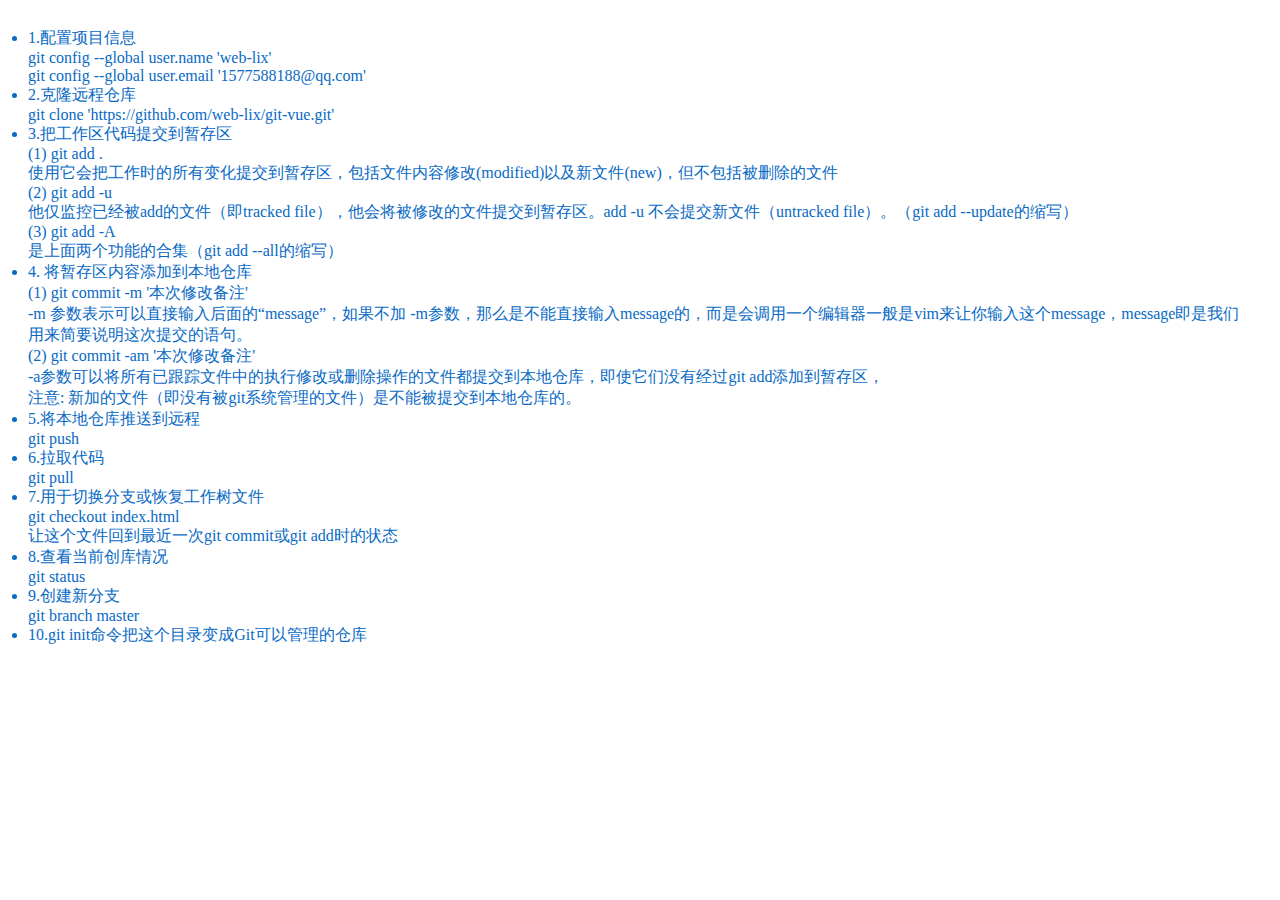
==== index.html @ c50b9e2a "init" ====
<html>

<head>
  <title>git学习笔记</title>
  <link rel="stylesheet" href="css/index.css" />
</head>

<body>
  <ul class="ul wrap">
    <li>
      <div>1.配置项目信息</div>
      <div>git config --global user.name 'web-lix'</div>
      <div>git config --global user.email '1577588188@qq.com'</div>
    </li>
    <li>
      <div>2.克隆远程仓库</div>
      <div>git clone 'https://github.com/web-lix/git-vue.git'</div>
    </li>
    <li>
      <div>3.把工作区代码提交到暂存区</div>
      <div>(1) git add .</div>
      <div>使用它会把工作时的所有变化提交到暂存区，包括文件内容修改(modified)以及新文件(new)，但不包括被删除的文件</div>
      <div>(2) git add -u</div>
      <div>他仅监控已经被add的文件（即tracked file），他会将被修改的文件提交到暂存区。add -u 不会提交新文件（untracked file）。（git add --update的缩写）</div>
      <div>(3) git add -A</div>
      <div>是上面两个功能的合集（git add --all的缩写）</div>
    </li>
    <li>
      <div>4. 将暂存区内容添加到本地仓库</div>
      <div>(1) git commit -m '本次修改备注'</div>
      <div>-m 参数表示可以直接输入后面的“message”，如果不加 -m参数，那么是不能直接输入message的，而是会调用一个编辑器一般是vim来让你输入这个message，message即是我们用来简要说明这次提交的语句。</div>
      <div>(2) git commit -am '本次修改备注'</div>
      <div>-a参数可以将所有已跟踪文件中的执行修改或删除操作的文件都提交到本地仓库，即使它们没有经过git add添加到暂存区，</div>
      <div>注意: 新加的文件（即没有被git系统管理的文件）是不能被提交到本地仓库的。</div>
    </li>
    <li>
      <div>5.将本地仓库推送到远程</div>
      <a>git push </a>
    </li>
    <li>
      <div>6.拉取代码</div>
      <div>git pull</div>
    </li>
    <li>
      <div>7.用于切换分支或恢复工作树文件</div>
      <div>git checkout index.html</div>
      <div>让这个文件回到最近一次git commit或git add时的状态</div>
    </li>
    <li>
      <div>8.查看当前创库情况</div>
      <div>git status</div>
    </li>
    <li>
      <div>9.创建新分支</div>
      <div>git branch master</div>
    </li>
    <li>
      <div>10.git init命令把这个目录变成Git可以管理的仓库</div>
    </li>
  </ul>
</body>

</html>
---- css/index.css ----
.ul{
  padding: 20px;
}
.wrap{
  color: #086ac5;
}
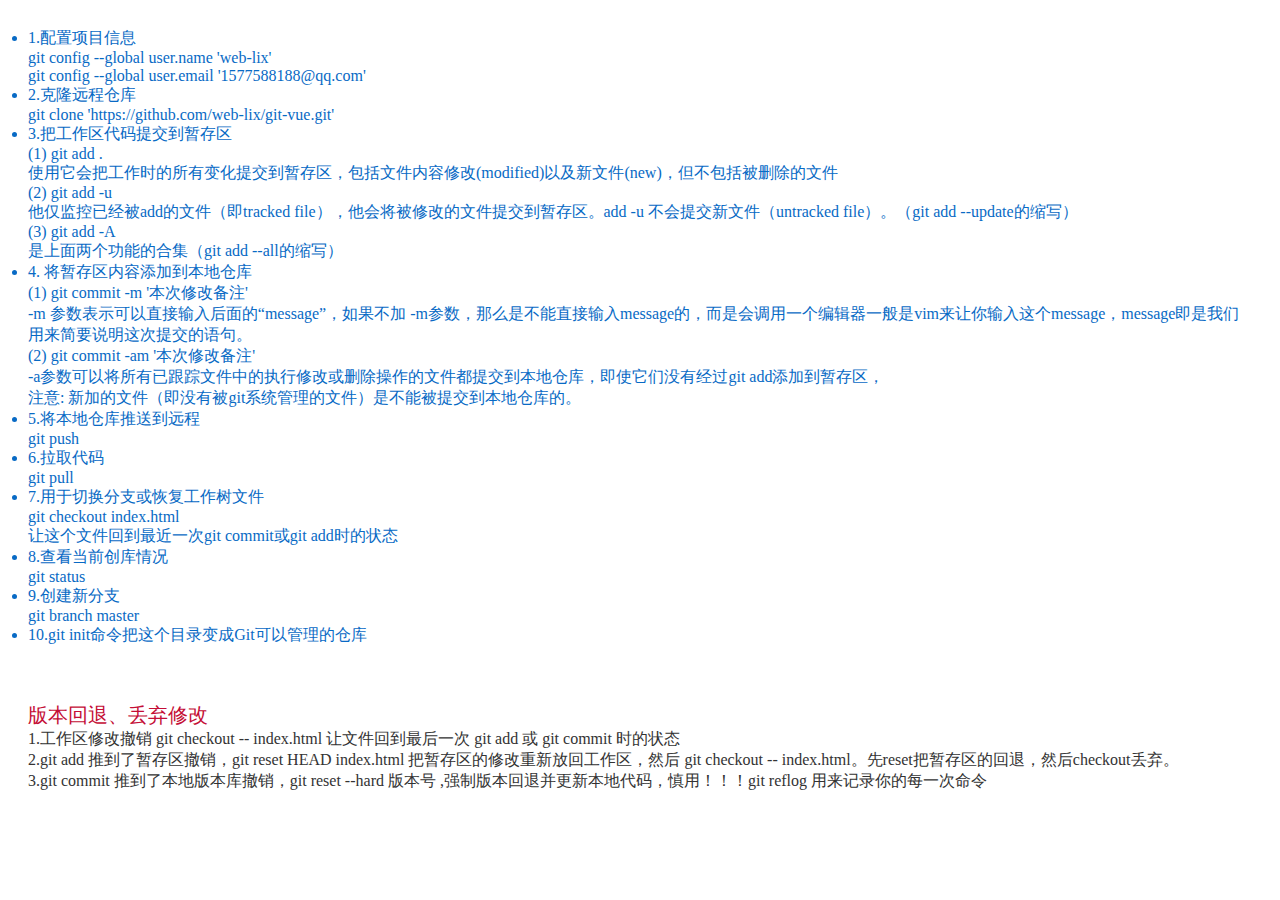
==== commit bf5ff68a: "版本回退" ====
--- a/index.html
+++ b/index.html
@@ -58,6 +58,17 @@
       <div>10.git init命令把这个目录变成Git可以管理的仓库</div>
     </li>
   </ul>
+  <div class="box">
+    <div class="title">版本回退、丢弃修改</div>
+    <div class="live">1.工作区修改撤销 git checkout -- index.html 让文件回到最后一次 git add 或 git commit 时的状态</div>
+    <div class="live">2.git add 推到了暂存区撤销，git reset HEAD index.html 把暂存区的修改重新放回工作区，然后 git checkout -- index.html。先reset把暂存区的回退，然后checkout丢弃。</div>
+    <div class="live">3.git commit 推到了本地版本库撤销，git reset --hard 版本号 ,强制版本回退并更新本地代码，慎用！！！git reflog 用来记录你的每一次命令 </div>
+    <div class="live"></div>
+    <div class="live"></div>
+    <div class="live"></div>
+    <div class="live"></div>
+    <div class="live"></div>
+  </div>
 </body>
 
 </html>
--- a/css/index.css
+++ b/css/index.css
@@ -3,4 +3,12 @@
 }
 .wrap{
   color: #086ac5;
+}
+.box{
+  padding: 20px;
+  color: #333;
+}
+.box .title{
+  font-size: 20px;
+  color: #c40d35;
 }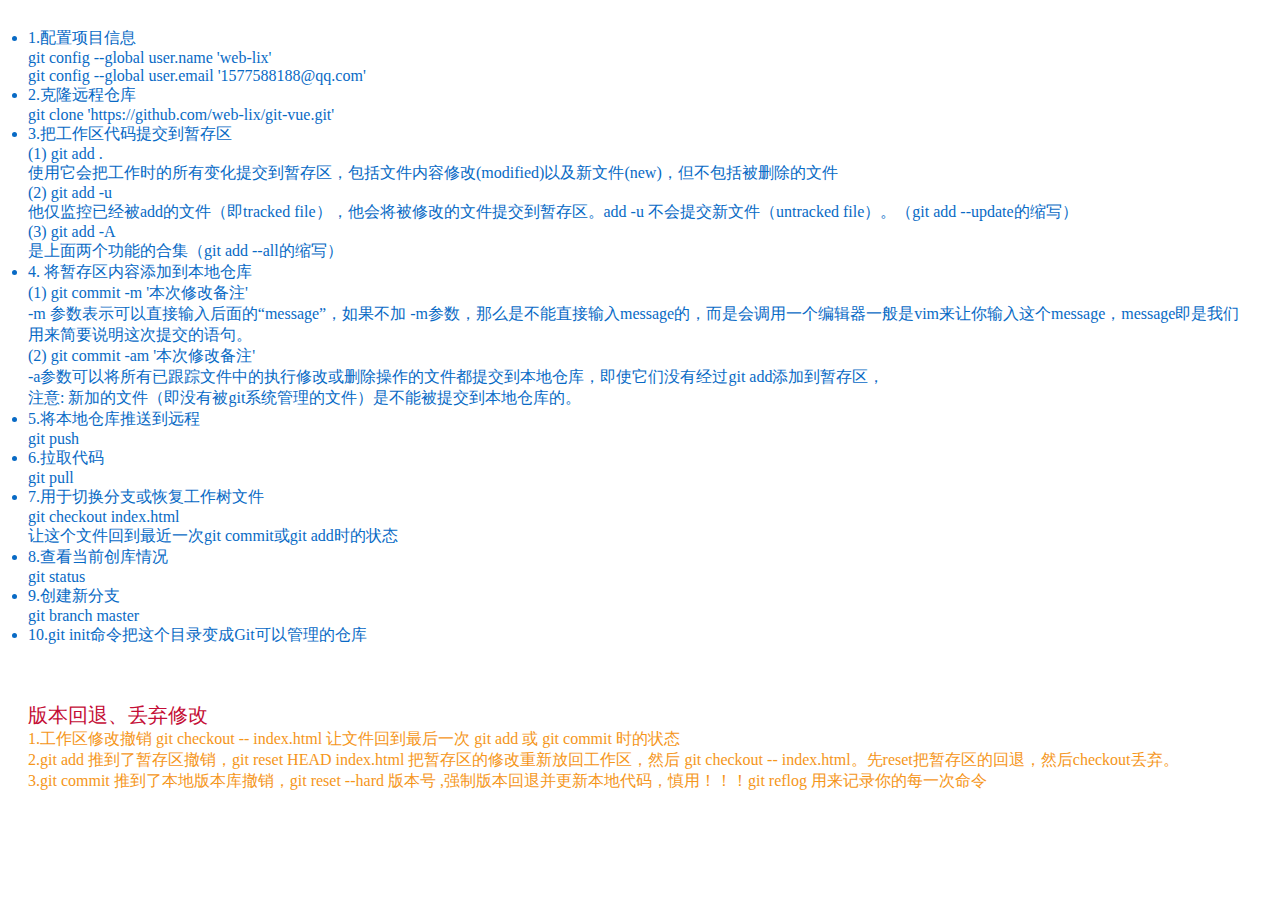
==== commit 781293b7: "dd" ====
--- a/index.html
+++ b/index.html
@@ -1,74 +1,111 @@
 <html>
+  <head>
+    <title>git学习笔记</title>
+    <link rel="stylesheet" href="css/index.css" />
+  </head>
 
-<head>
-  <title>git学习笔记</title>
-  <link rel="stylesheet" href="css/index.css" />
-</head>
-
-<body>
-  <ul class="ul wrap">
-    <li>
-      <div>1.配置项目信息</div>
-      <div>git config --global user.name 'web-lix'</div>
-      <div>git config --global user.email '1577588188@qq.com'</div>
-    </li>
-    <li>
-      <div>2.克隆远程仓库</div>
-      <div>git clone 'https://github.com/web-lix/git-vue.git'</div>
-    </li>
-    <li>
-      <div>3.把工作区代码提交到暂存区</div>
-      <div>(1) git add .</div>
-      <div>使用它会把工作时的所有变化提交到暂存区，包括文件内容修改(modified)以及新文件(new)，但不包括被删除的文件</div>
-      <div>(2) git add -u</div>
-      <div>他仅监控已经被add的文件（即tracked file），他会将被修改的文件提交到暂存区。add -u 不会提交新文件（untracked file）。（git add --update的缩写）</div>
-      <div>(3) git add -A</div>
-      <div>是上面两个功能的合集（git add --all的缩写）</div>
-    </li>
-    <li>
-      <div>4. 将暂存区内容添加到本地仓库</div>
-      <div>(1) git commit -m '本次修改备注'</div>
-      <div>-m 参数表示可以直接输入后面的“message”，如果不加 -m参数，那么是不能直接输入message的，而是会调用一个编辑器一般是vim来让你输入这个message，message即是我们用来简要说明这次提交的语句。</div>
-      <div>(2) git commit -am '本次修改备注'</div>
-      <div>-a参数可以将所有已跟踪文件中的执行修改或删除操作的文件都提交到本地仓库，即使它们没有经过git add添加到暂存区，</div>
-      <div>注意: 新加的文件（即没有被git系统管理的文件）是不能被提交到本地仓库的。</div>
-    </li>
-    <li>
-      <div>5.将本地仓库推送到远程</div>
-      <a>git push </a>
-    </li>
-    <li>
-      <div>6.拉取代码</div>
-      <div>git pull</div>
-    </li>
-    <li>
-      <div>7.用于切换分支或恢复工作树文件</div>
-      <div>git checkout index.html</div>
-      <div>让这个文件回到最近一次git commit或git add时的状态</div>
-    </li>
-    <li>
-      <div>8.查看当前创库情况</div>
-      <div>git status</div>
-    </li>
-    <li>
-      <div>9.创建新分支</div>
-      <div>git branch master</div>
-    </li>
-    <li>
-      <div>10.git init命令把这个目录变成Git可以管理的仓库</div>
-    </li>
-  </ul>
-  <div class="box">
-    <div class="title">版本回退、丢弃修改</div>
-    <div class="live">1.工作区修改撤销 git checkout -- index.html 让文件回到最后一次 git add 或 git commit 时的状态</div>
-    <div class="live">2.git add 推到了暂存区撤销，git reset HEAD index.html 把暂存区的修改重新放回工作区，然后 git checkout -- index.html。先reset把暂存区的回退，然后checkout丢弃。</div>
-    <div class="live">3.git commit 推到了本地版本库撤销，git reset --hard 版本号 ,强制版本回退并更新本地代码，慎用！！！git reflog 用来记录你的每一次命令 </div>
-    <div class="live"></div>
-    <div class="live"></div>
-    <div class="live"></div>
-    <div class="live"></div>
-    <div class="live"></div>
-  </div>
-</body>
-
+  <body>
+    <ul class="ul wrap">
+      <li>
+        <div>1.配置项目信息</div>
+        <div>git config --global user.name 'web-lix'</div>
+        <div>git config --global user.email '1577588188@qq.com'</div>
+      </li>
+      <li>
+        <div>2.克隆远程仓库</div>
+        <div>git clone 'https://github.com/web-lix/git-vue.git'</div>
+      </li>
+      <li>
+        <div>3.把工作区代码提交到暂存区</div>
+        <div>(1) git add .</div>
+        <div>
+          使用它会把工作时的所有变化提交到暂存区，包括文件内容修改(modified)以及新文件(new)，但不包括被删除的文件
+        </div>
+        <div>(2) git add -u</div>
+        <div>
+          他仅监控已经被add的文件（即tracked
+          file），他会将被修改的文件提交到暂存区。add -u
+          不会提交新文件（untracked file）。（git add --update的缩写）
+        </div>
+        <div>(3) git add -A</div>
+        <div>是上面两个功能的合集（git add --all的缩写）</div>
+      </li>
+      <li>
+        <div>4. 将暂存区内容添加到本地仓库</div>
+        <div>(1) git commit -m '本次修改备注'</div>
+        <div>
+          -m 参数表示可以直接输入后面的“message”，如果不加
+          -m参数，那么是不能直接输入message的，而是会调用一个编辑器一般是vim来让你输入这个message，message即是我们用来简要说明这次提交的语句。
+        </div>
+        <div>(2) git commit -am '本次修改备注'</div>
+        <div>
+          -a参数可以将所有已跟踪文件中的执行修改或删除操作的文件都提交到本地仓库，即使它们没有经过git
+          add添加到暂存区，
+        </div>
+        <div>
+          注意:
+          新加的文件（即没有被git系统管理的文件）是不能被提交到本地仓库的。
+        </div>
+      </li>
+      <li>
+        <div>5.将本地仓库推送到远程</div>
+        <a>git push </a>
+      </li>
+      <li>
+        <div>6.拉取代码</div>
+        <div>git pull</div>
+      </li>
+      <li>
+        <div>7.用于切换分支或恢复工作树文件</div>
+        <div>git checkout index.html</div>
+        <div>让这个文件回到最近一次git commit或git add时的状态</div>
+      </li>
+      <li>
+        <div>8.查看当前创库情况</div>
+        <div>git status</div>
+      </li>
+      <li>
+        <div>9.创建新分支</div>
+        <div>git branch master</div>
+      </li>
+      <li>
+        <div>10.git init命令把这个目录变成Git可以管理的仓库</div>
+      </li>
+    </ul>
+    <div class="box">
+      <div class="title">版本回退、丢弃修改</div>
+      <div class="live">
+        1.工作区修改撤销 git checkout -- index.html 让文件回到最后一次 git add
+        或 git commit 时的状态
+      </div>
+      <div class="live">
+        2.git add 推到了暂存区撤销，git reset HEAD index.html
+        把暂存区的修改重新放回工作区，然后 git checkout --
+        index.html。先reset把暂存区的回退，然后checkout丢弃。
+      </div>
+      <div class="live">
+        3.git commit 推到了本地版本库撤销，git reset --hard 版本号
+        ,强制版本回退并更新本地代码，慎用！！！git reflog 用来记录你的每一次命令
+      </div>
+      <div class="live"></div>
+      <div class="live"></div>
+      <div class="live"></div>
+      <div class="live"></div>
+      <div class="live"></div>
+    </div>
+  </body>
 </html>
+<script>
+  var a = {v:1,c:2}
+  var as = 221;
+  var as = 221;
+  var as = 221;
+  var as = 221;
+  function as(){
+    console.log(2)
+    console.log(2)
+    console.log(2)
+    console.log(2)
+    console.log(2)
+  }
+</script>
--- a/css/index.css
+++ b/css/index.css
@@ -11,4 +11,8 @@
 .box .title{
   font-size: 20px;
   color: #c40d35;
+}
+.box .live{
+  color: #f5961a;
+  font-size: 16px;
 }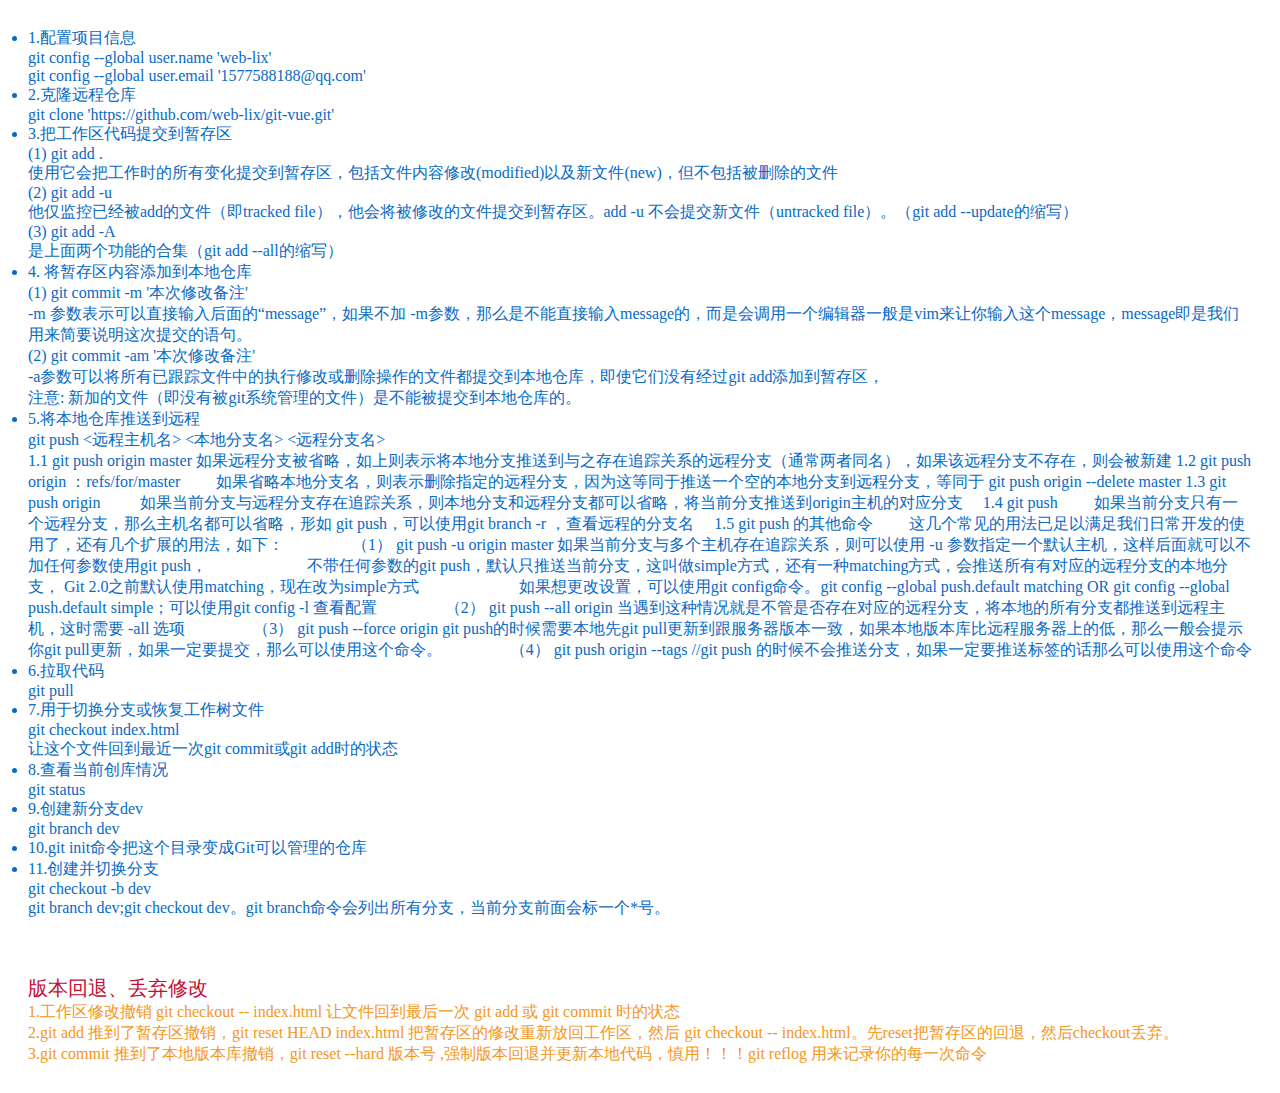
==== commit 1c82c475: "dev" ====
--- a/index.html
+++ b/index.html
@@ -49,7 +49,37 @@
       </li>
       <li>
         <div>5.将本地仓库推送到远程</div>
-        <a>git push </a>
+        <div>git push <远程主机名> <本地分支名> <远程分支名></div>
+        <div>
+          1.1 git push origin master
+          如果远程分支被省略，如上则表示将本地分支推送到与之存在追踪关系的远程分支（通常两者同名），如果该远程分支不存在，则会被新建
+          1.2 git push origin ：refs/for/master
+          　　如果省略本地分支名，则表示删除指定的远程分支，因为这等同于推送一个空的本地分支到远程分支，等同于
+          git push origin --delete master 1.3 git push origin 　　
+          如果当前分支与远程分支存在追踪关系，则本地分支和远程分支都可以省略，将当前分支推送到origin主机的对应分支
+          　1.4 git push
+          　　如果当前分支只有一个远程分支，那么主机名都可以省略，形如 git
+          push，可以使用git branch -r ，查看远程的分支名 　1.5 git push
+          的其他命令
+          　　这几个常见的用法已足以满足我们日常开发的使用了，还有几个扩展的用法，如下：
+          　　　　（1） git push -u origin master
+          如果当前分支与多个主机存在追踪关系，则可以使用 -u
+          参数指定一个默认主机，这样后面就可以不加任何参数使用git push，
+          　　　　　　不带任何参数的git
+          push，默认只推送当前分支，这叫做simple方式，还有一种matching方式，会推送所有有对应的远程分支的本地分支，
+          Git 2.0之前默认使用matching，现在改为simple方式
+          　　　　　　如果想更改设置，可以使用git config命令。git config
+          --global push.default matching OR git config --global push.default
+          simple；可以使用git config -l 查看配置 　　　　（2） git push --all
+          origin
+          当遇到这种情况就是不管是否存在对应的远程分支，将本地的所有分支都推送到远程主机，这时需要
+          -all 选项 　　　　（3） git push --force origin git
+          push的时候需要本地先git
+          pull更新到跟服务器版本一致，如果本地版本库比远程服务器上的低，那么一般会提示你git
+          pull更新，如果一定要提交，那么可以使用这个命令。 　　　　（4） git
+          push origin --tags //git push
+          的时候不会推送分支，如果一定要推送标签的话那么可以使用这个命令
+        </div>
       </li>
       <li>
         <div>6.拉取代码</div>
@@ -65,11 +95,19 @@
         <div>git status</div>
       </li>
       <li>
-        <div>9.创建新分支</div>
-        <div>git branch master</div>
+        <div>9.创建新分支dev</div>
+        <div>git branch dev</div>
       </li>
       <li>
         <div>10.git init命令把这个目录变成Git可以管理的仓库</div>
+      </li>
+      <li>
+        <div>11.创建并切换分支</div>
+        <div>git checkout -b dev</div>
+        <div>
+          git branch dev;git checkout dev。git
+          branch命令会列出所有分支，当前分支前面会标一个*号。
+        </div>
       </li>
     </ul>
     <div class="box">
@@ -87,25 +125,20 @@
         3.git commit 推到了本地版本库撤销，git reset --hard 版本号
         ,强制版本回退并更新本地代码，慎用！！！git reflog 用来记录你的每一次命令
       </div>
-      <div class="live"></div>
-      <div class="live"></div>
-      <div class="live"></div>
-      <div class="live"></div>
-      <div class="live"></div>
     </div>
   </body>
 </html>
 <script>
-  var a = {v:1,c:2}
+  var a = { v: 1, c: 2 };
   var as = 221;
   var as = 221;
   var as = 221;
   var as = 221;
-  function as(){
-    console.log(2)
-    console.log(2)
-    console.log(2)
-    console.log(2)
-    console.log(2)
+  function as() {
+    console.log(2);
+    console.log(2);
+    console.log(2);
+    console.log(2);
+    console.log(2);
   }
 </script>
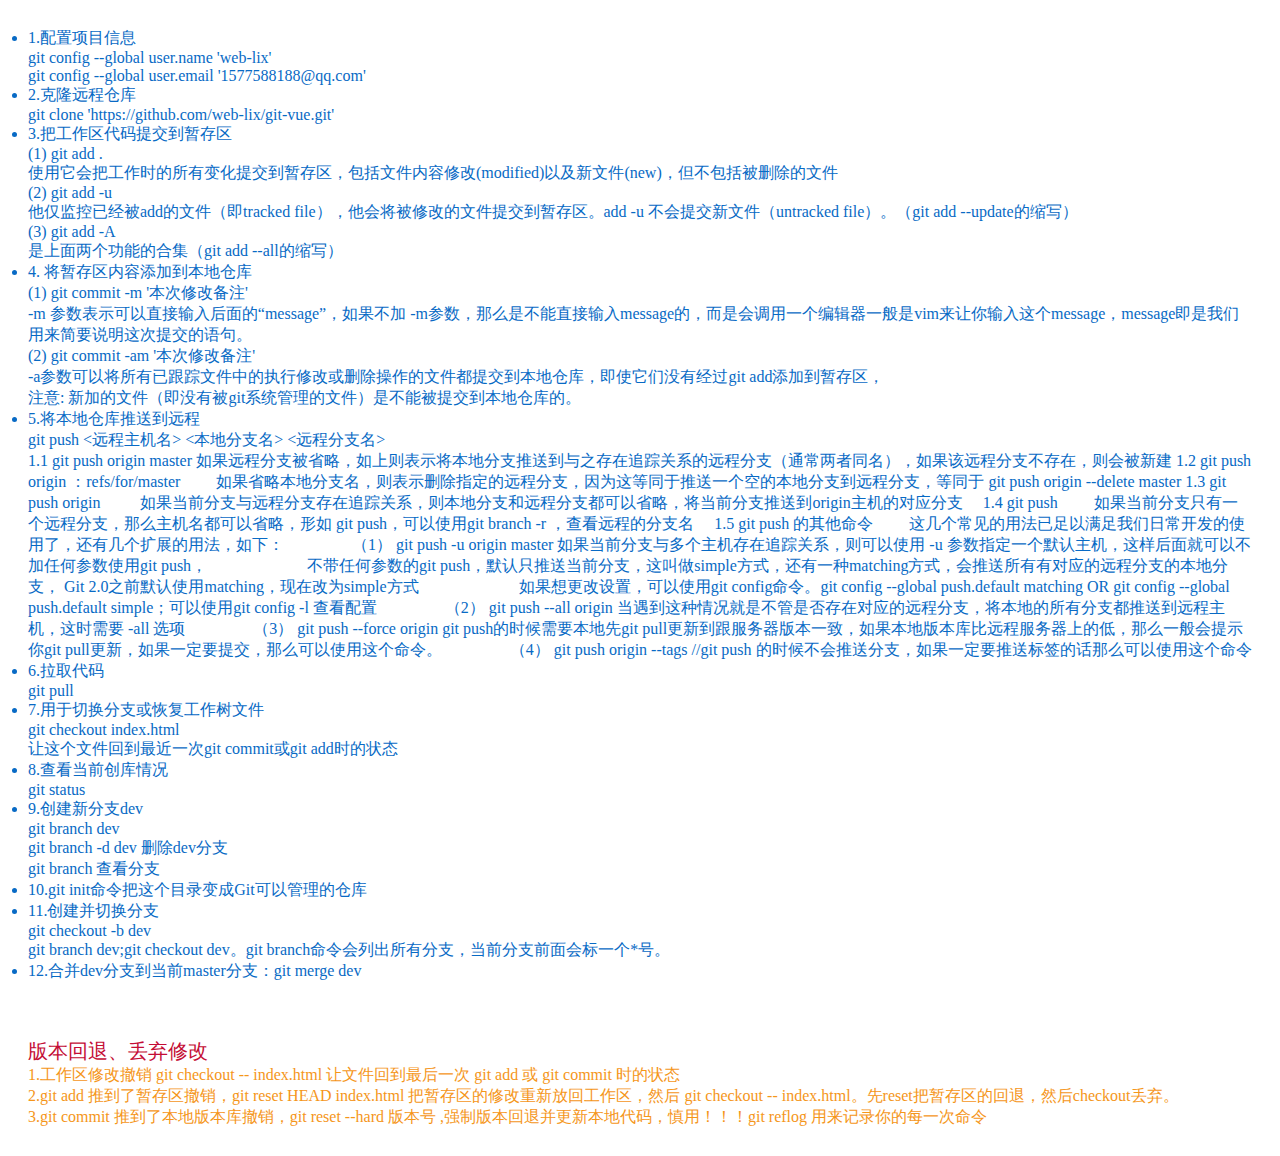
==== commit 8264c870: "分支合并" ====
--- a/index.html
+++ b/index.html
@@ -97,6 +97,8 @@
       <li>
         <div>9.创建新分支dev</div>
         <div>git branch dev</div>
+        <div>git branch -d dev 删除dev分支</div>
+        <div>git branch 查看分支</div>
       </li>
       <li>
         <div>10.git init命令把这个目录变成Git可以管理的仓库</div>
@@ -108,6 +110,9 @@
           git branch dev;git checkout dev。git
           branch命令会列出所有分支，当前分支前面会标一个*号。
         </div>
+      </li>
+      <li>
+        <div>12.合并dev分支到当前master分支：git merge dev</div>
       </li>
     </ul>
     <div class="box">
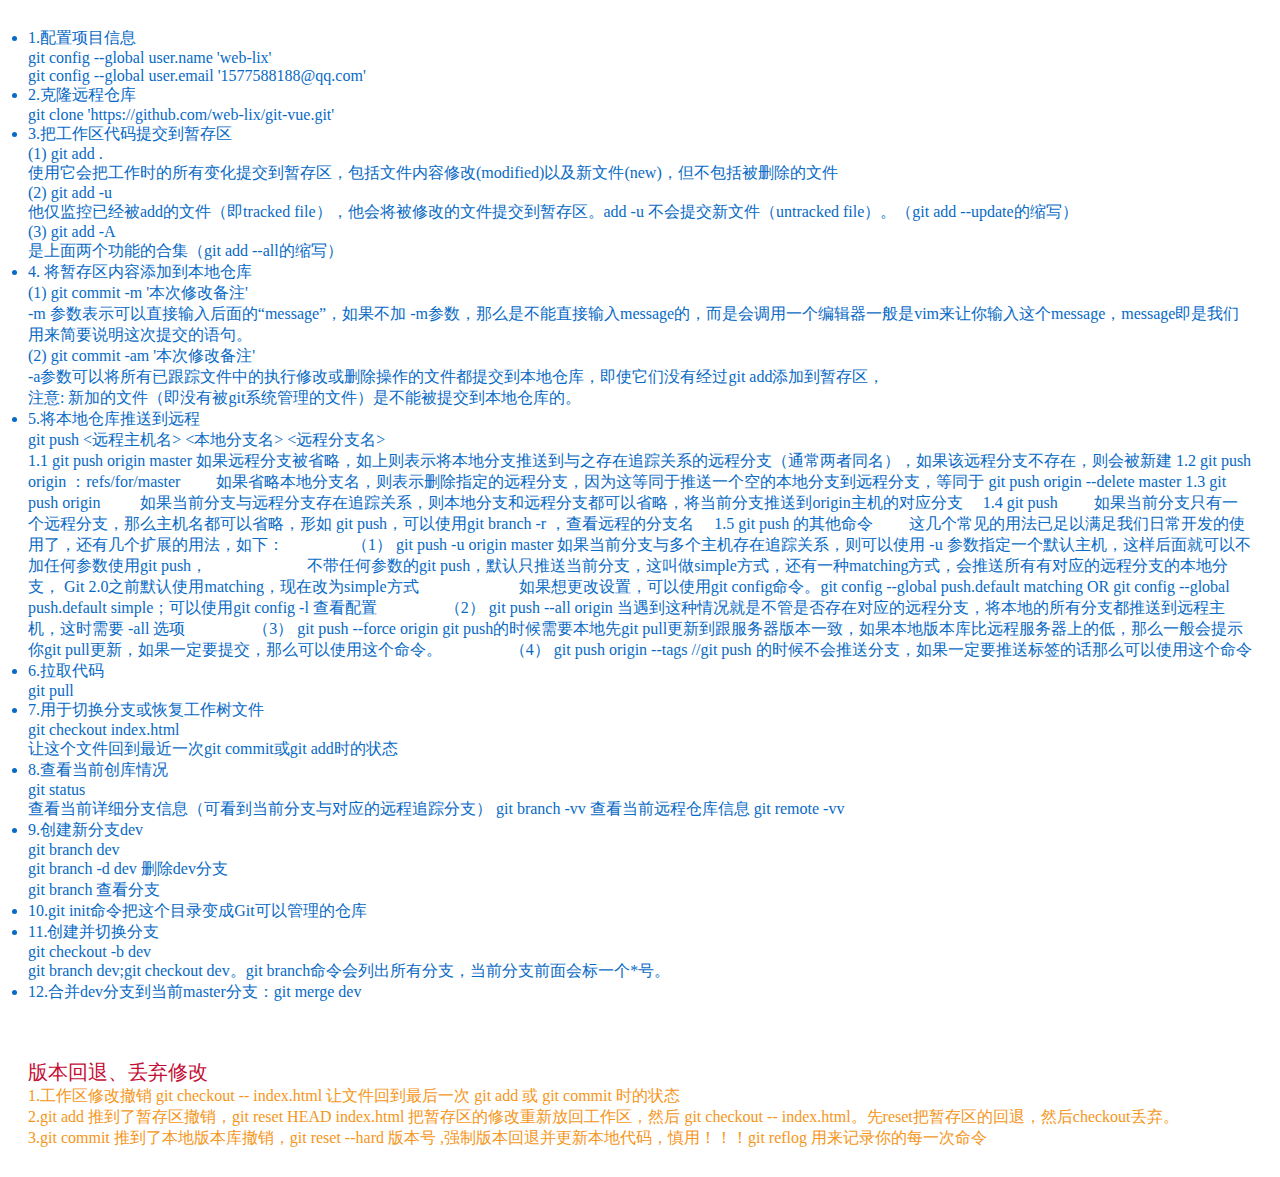
==== commit 5c17b48a: "dev" ====
--- a/index.html
+++ b/index.html
@@ -93,6 +93,10 @@
       <li>
         <div>8.查看当前创库情况</div>
         <div>git status</div>
+        <div>
+          查看当前详细分支信息（可看到当前分支与对应的远程追踪分支）
+           git branch -vv 查看当前远程仓库信息 git remote -vv
+        </div>
       </li>
       <li>
         <div>9.创建新分支dev</div>
@@ -134,16 +138,5 @@
   </body>
 </html>
 <script>
-  var a = { v: 1, c: 2 };
-  var as = 221;
-  var as = 221;
-  var as = 221;
-  var as = 221;
-  function as() {
-    console.log(2);
-    console.log(2);
-    console.log(2);
-    console.log(2);
-    console.log(2);
-  }
+  console.log("dev");
 </script>
